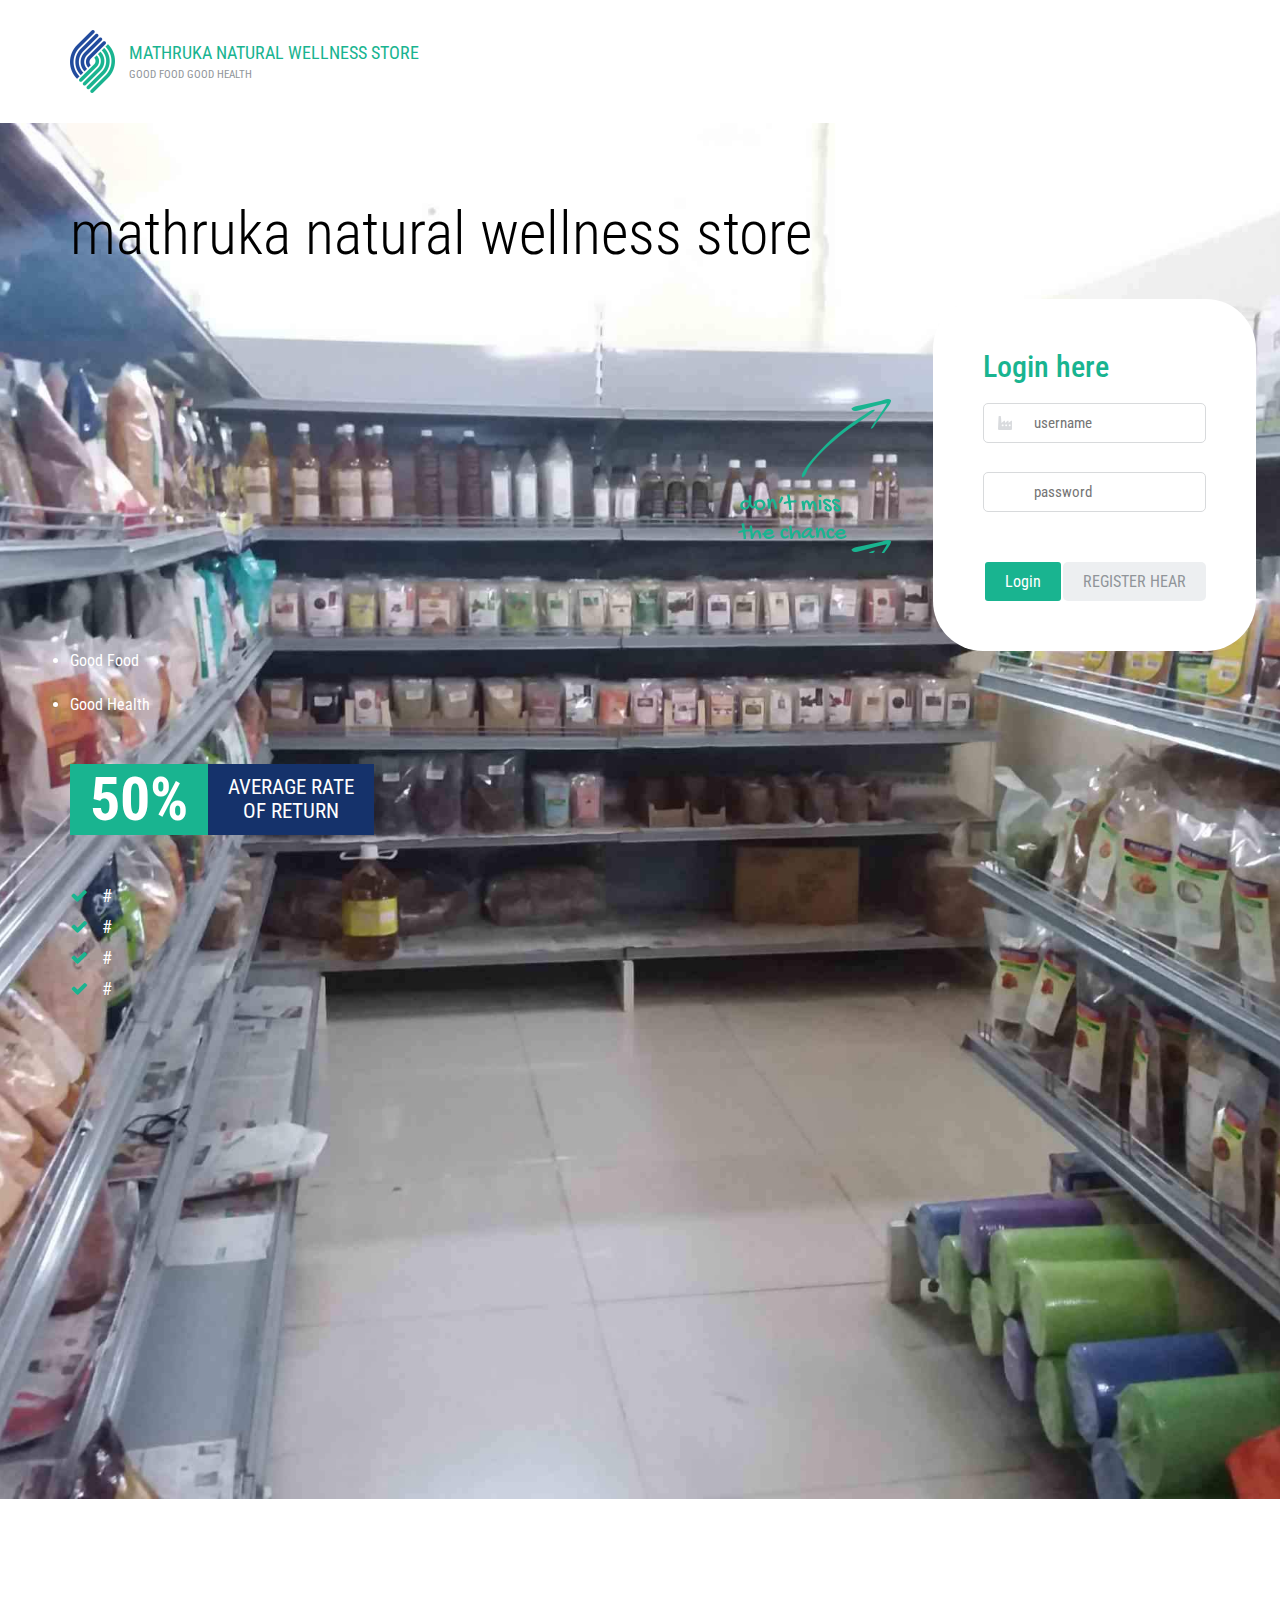
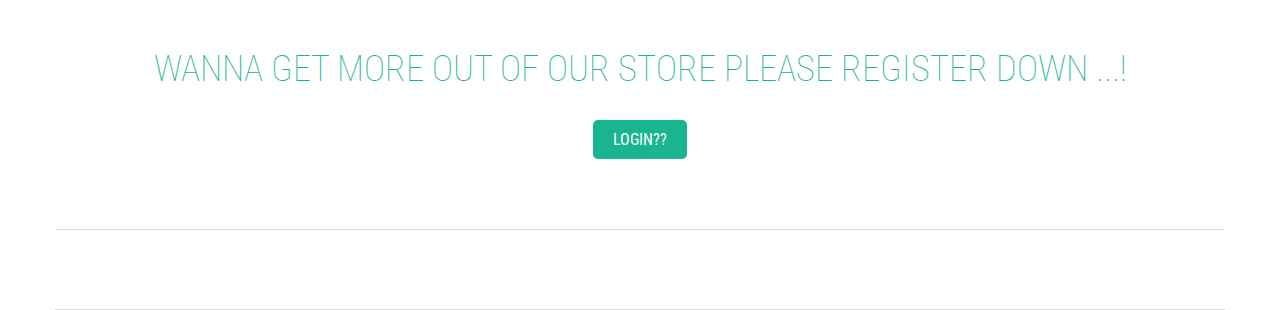
==== index.html @ 1ae3bcd8 "Add files via upload" ====
<!DOCTYPE html>
<html lang="en">
	<head>
		<meta charset="UTF-8">
		<meta http-equiv="X-UA-Compatible" content="IE=edge">
		<meta name="viewport" content="width=device-width, initial-scale=0.5,maximum-scale=1">
		
		<title>mathruka-natural-wellness-store</title>
		<!-- Loading third party fonts -->
		<link href="http://fonts.googleapis.com/css?family=Roboto+Condensed:300,400,700" rel="stylesheet" type="text/css">
		<link href="fonts/font-awesome.min.css" rel="stylesheet" type="text/css">
		<!-- Loading main css file -->
		<link rel="stylesheet" href="style.css">
		
		<!--[if lt IE 9]>
		<script src="js/ie-support/html5.js"></script>
		<script src="js/ie-support/respond.js"></script>
		<![endif]-->

	</head>


	<body>
		
		<div id="site-content">
			<header class="site-header">
				<div class="container">
					<a href="index.html" id="branding">
						<img src="images/logo.png" alt="Company Name" class="logo">
						<div class="branding-copy">
							<h1 class="site-title">mathruka natural wellness store</h1>
							<small class="site-description">Good Food Good Health</small>
						</div>
					</a> <!-- #branding -->

					
				</div> <!-- .container -->
			</header> <!-- .site-header -->

			<main class="main-content">
				<div class="hero" data-bg-image="mathrukaimg.jpg">
					<div class="container">
						<div class="row">
							<div class="col-md-9">
								<h2 class="hero-title">mathruka natural wellness store</h2>
								<div class="col-md-5 col-md-offset-12">
								<div class="login-form">
									<h2>Login here</h2>
									<form action="#">
										<label>Username:<input type="text"class="form-name" placeholder="username"></label>
										</label>Password:<input type="text" "class="form-password" placeholder="password"></label>
										<div class="action">
											<input type="submit" value="Login">
											<a href="#" class="pull-right button muted">Register hear</a>
										</div>
									</form>
								</div>
							</div>
								<p><li>Good Food </li></p>
								<p><li>Good Health </li></p>
								<div class="rate-box">
									<div class="num">50%</div>
									<div class="label">Average Rate <br>of Return</div>
								</div>
								<ul class="check-list">
									<li><i class="fa fa-check"></i> #</li>
									<li><i class="fa fa-check"></i> #</li>
									<li><i class="fa fa-check"></i> #</li>
									<li><i class="fa fa-check"></i> #</li>
								</ul>
							</div>
							
						</div>
					</div>
				</div>
				
				<div class="fullwidth-block cta">
					<div class="container">
						<img src="" alt="" class="screen">
						<h2 class="cta-text"> wanna get more out of our store please register down ...!</h2>
						<a href="#" class="button">login??</a>
					</div>
				</div>

				<div class="fullwidth-block border-top-bottom">
					<div class="container">
						<img src="dummy/nytimes-logo.png" alt="">
						<img src="dummy/forbes-logo.png" alt="">
						<img src="dummy/wallstreetjournal-logo.png" alt="">
						<img src="dummy/bloomberg-logo.png" alt="">
					</div>
				</div>

			</main> <!-- .main-content -->
<style>
.site-footer {
    position: fixed;
    left:0;
    bottom: -7%;
    width: 100%;
    background-color:black;
    color: white;
    text-align:right;
}
</style>
			<footer class="site-footer">
				
					<p class="copy">powered by DigitalS-Team 2018</p>
				
			</footer> <!-- .site-footer -->
		</div> <!-- #site-content -->
		
		<script src="js/jquery-1.11.1.min.js"></script>
		<script src="js/plugins.js"></script>
		<script src="js/app.js"></script>
	</body>

</html>
---- style.css ----
/*!
 * Project_Name: Themezy Investments Lander
 * Author: Themezy
 * Email: info@themezy.com
 * URL: http://themezy.com
 */
/*=========================================== 
 * Importing CSS Libraries
 *===========================================*/
article,
aside,
details,
figcaption,
figure,
footer,
header,
hgroup,
nav,
section,
summary {
  display: block;
}

audio,
canvas,
video {
  display: inline-block;
}

audio:not([controls]) {
  display: none;
  height: 0;
}

[hidden], template {
  display: none;
}

html {
  background: #fff;
  color: #000;
  -webkit-text-size-adjust: 100%;
  -ms-text-size-adjust: 100%;
}

html,
button,
input,
select,
textarea {
  font-family: sans-serif;
}

body {
  margin: 0;
}

a {
  background: transparent;
}
a:focus {
  outline: thin dotted;
}
a:hover, a:active {
  outline: 0;
}

h1 {
  font-size: 2em;
  margin: 0.67em 0;
}

h2 {
  font-size: 1.5em;
  margin: 0.83em 0;
}

h3 {
  font-size: 1.17em;
  margin: 1em 0;
}

h4 {
  font-size: 1em;
  margin: 1.33em 0;
}

h5 {
  font-size: 0.83em;
  margin: 1.67em 0;
}

h6 {
  font-size: 0.75em;
  margin: 2.33em 0;
}

abbr[title] {
  border-bottom: 1px dotted;
}

b,
strong {
  font-weight: bold;
}

dfn {
  font-style: italic;
}

mark {
  background: #ff0;
  color: #000;
}

code,
kbd,
pre,
samp {
  font-family: monospace, serif;
  font-size: 1em;
}

pre {
  white-space: pre;
  white-space: pre-wrap;
  word-wrap: break-word;
}

q {
  quotes: "\201C" "\201D" "\2018" "\2019";
}

q:before,
q:after {
  content: '';
  content: none;
}

small {
  font-size: 80%;
}

sub,
sup {
  font-size: 75%;
  line-height: 0;
  position: relative;
  vertical-align: baseline;
}

sup {
  top: -0.5em;
}

sub {
  bottom: -0.25em;
}

img {
  border: 0;
}

svg:not(:root) {
  overflow: hidden;
}

figure {
  margin: 0;
}

fieldset {
  border: 1px solid #c0c0c0;
  margin: 0 2px;
  padding: 0.35em 0.625em 0.75em;
}

legend {
  border: 0;
  padding: 0;
  white-space: normal;
}

button,
input,
select,
textarea {
  font-family: inherit;
  font-size: 100%;
  margin: 0;
  vertical-align: baseline;
}

button,
input {
  line-height: normal;
}

button,
select {
  text-transform: none;
}

button,
html input[type="button"],
input[type="reset"],
input[type="submit"] {
  -webkit-appearance: button;
  cursor: pointer;
}

button[disabled],
input[disabled] {
  cursor: default;
}

input[type="checkbox"],
input[type="radio"] {
  -moz-box-sizing: border-box;
       box-sizing: border-box;
  padding: 0;
}

input[type="search"] {
  -webkit-appearance: textfield;
  -moz-box-sizing: content-box;
  box-sizing: content-box;
}

input[type="search"]::-webkit-search-cancel-button,
input[type="search"]::-webkit-search-decoration {
  -webkit-appearance: none;
}

button::-moz-focus-inner, input::-moz-focus-inner {
  border: 0;
  padding: 0;
}

textarea {
  overflow: auto;
  vertical-align: top;
}

table {
  border-collapse: collapse;
  border-spacing: 0;
}

*, *:before, *:after {
  -moz-box-sizing: border-box;
       box-sizing: border-box;
}

/*
 * Global Styles
 */
body {
  color: #90959a;
  font-size: 16px;
  font-family: "Roboto Condensed", "Open Sans", sans-serif;
  font-weight: 400;
  line-height: normal;
}

h1, h2, h3, h4, h5, h6 {
  margin-top: 0;
  color: #19b490;
}
h1.gradient, h2.gradient, h3.gradient, h4.gradient, h5.gradient, h6.gradient {
  background: -webkit-linear-gradient(0deg, #c43d81, #19b490);
  -webkit-background-clip: text;
  -webkit-text-fill-color: transparent;
}

a {
  text-decoration: none;
  -webkit-transition: .3s ease;
          transition: .3s ease;
  color: inherit;
}
a:hover {
  color: #19b490;
}

address {
  font-style: normal;
}

p {
  margin-top: 0;
}

/*
 * Reusable Components Style
 */
/* button style */
.button {
  display: inline-block;
  padding: 10px 20px;
  background-color: #19b490;
  color: white;
  border-radius: 5px;
  text-transform: uppercase;
}
.button.large {
  padding: 20px 40px;
  font-size: 18px;
  font-size: 1.125rem;
}
.button:hover {
  color: white;
  background-color: #20e0b3;
}
.button.muted {
  background-color: #edeff1;
  color: #90959a;
}
.button.muted:hover {
  background-color: #dfe2e6;
}

/* fullwidth-block style */
.fullwidth-block {
  padding: 70px 0;
}

.check-list {
  list-style: none;
  padding-left: 0;
}
.check-list li {
  margin-bottom: 10px;
}
.check-list .fa {
  margin-right: 10px;
  color: #19b490;
}

/* Form style */
form .field {
  display: table;
  width: 100%;
  margin-bottom: 10px;
}
form .field label, form .field input {
  display: table-cell;
}
form .field label {
  width: 100px;
}
form .field input {
  width: 100%;
}
form .action {
  margin-top: 50px;
  text-align: center;
}
form input:not([type="submit"]), form select, form textarea {
  padding: 10px;
  border: 1px solid #d8dadc;
  border-radius: 5px;
  -webkit-transition: .3s ease;
          transition: .3s ease;
  outline: none;
  display: block;
  width: 100%;
  margin-bottom: 10px;
  padding-left: 50px;
  box-shadow: 0 1px 0 transparent;
  font-size: 15px;
  font-size: 0.9375rem;
}
form input:not([type="submit"]):hover, form input:not([type="submit"]):focus, form select:hover, form select:focus, form textarea:hover, form textarea:focus {
  background-color: #edeff1;
  border-color: #edeff1;
  box-shadow: 0 1px 0 rgba(0, 0, 0, 0.3);
}
form select {
  -webkit-appearance: none;
  -moz-appearance: none;
  appearance: none;
  background: url(images/select.png) no-repeat right center;
  padding-right: 30px;
}
form input[type="submit"], form button {
  padding: 10px 20px;
  border: none;
  border-radius: 3px;
  background: #19b490;
  color: white;
  outline: none;
  -webkit-transition: .3s ease;
          transition: .3s ease;
}
form input[type="submit"]:hover, form input[type="submit"]:focus, form button:hover, form button:focus {
  background-color: #1ccaa2;
}
form .form-name {
  background: url(images/icon-user.png) no-repeat left center;
}
form .form-name {
  background: url(images/icon-factory.png) no-repeat left center;
}

.testimonial {
  position: relative;
  padding-left: 100px;
  margin-bottom: 30px;
}
.testimonial .avatar {
  width: 78px;
  height: 78px;
  border-radius: 50%;
  overflow: hidden;
  position: absolute;
  left: 0;
  top: 0;
}
.testimonial .avatar img {
  display: block;
}
.testimonial .testimonial-content {
  background-color: #ececec;
  border-radius: 5px;
  padding: 20px;
  position: relative;
}
.testimonial .testimonial-content .fn {
  color: #54585d;
  font-weight: 400;
}
.testimonial .testimonial-content p {
  line-height: 24px;
}
.testimonial .testimonial-content:before {
  content: " ";
  width: 0;
  border-style: solid;
  border-width: 10px;
  border-color: transparent #ececec transparent transparent;
  position: absolute;
  left: -20px;
  top: 30px;
}

.container {
  margin-right: auto;
  margin-left: auto;
  padding-left: 15px;
  padding-right: 15px;
  *zoom: 1;
}
.container:after {
  content: " ";
  clear: both;
  display: block;
  overflow: hidden;
  height: 0;
}
@media (min-width: 768px) {
  .container {
    width: 750px;
  }
}
@media (min-width: 992px) {
  .container {
    width: 970px;
  }
}
@media (min-width: 1200px) {
  .container {
    width: 1170px;
  }
}

.container-fluid {
  margin-right: auto;
  margin-left: auto;
  padding-left: 15px;
  padding-right: 15px;
  *zoom: 1;
}
.container-fluid:after {
  content: " ";
  clear: both;
  display: block;
  overflow: hidden;
  height: 0;
}

.row {
  margin-left: -15px;
  margin-right: -15px;
  *zoom: 1;
}
.row:after {
  content: " ";
  clear: both;
  display: block;
  overflow: hidden;
  height: 0;
}

.col-xs-1, .col-sm-1, .col-md-1, .col-lg-1, .col-xs-2, .col-sm-2, .col-md-2, .col-lg-2, .col-xs-3, .col-sm-3, .col-md-3, .col-lg-3, .col-xs-4, .col-sm-4, .col-md-4, .col-lg-4, .col-xs-5, .col-sm-5, .col-md-5, .col-lg-5, .col-xs-6, .col-sm-6, .col-md-6, .col-lg-6, .col-xs-7, .col-sm-7, .col-md-7, .col-lg-7, .col-xs-8, .col-sm-8, .col-md-8, .col-lg-8, .col-xs-9, .col-sm-9, .col-md-9, .col-lg-9, .col-xs-10, .col-sm-10, .col-md-10, .col-lg-10, .col-xs-11, .col-sm-11, .col-md-11, .col-lg-11, .col-xs-12, .col-sm-12, .col-md-12, .col-lg-12 {
  position: relative;
  min-height: 1px;
  padding-left: 15px;
  padding-right: 15px;
}

.col-xs-1, .col-xs-2, .col-xs-3, .col-xs-4, .col-xs-5, .col-xs-6, .col-xs-7, .col-xs-8, .col-xs-9, .col-xs-10, .col-xs-11, .col-xs-12 {
  float: left;
}

.col-xs-1 {
  width: 8.33333%;
}

.col-xs-2 {
  width: 16.66667%;
}

.col-xs-3 {
  width: 25%;
}

.col-xs-4 {
  width: 33.33333%;
}

.col-xs-5 {
  width: 41.66667%;
}

.col-xs-6 {
  width: 50%;
}

.col-xs-7 {
  width: 58.33333%;
}

.col-xs-8 {
  width: 66.66667%;
}

.col-xs-9 {
  width: 75%;
}

.col-xs-10 {
  width: 83.33333%;
}

.col-xs-11 {
  width: 91.66667%;
}

.col-xs-12 {
  width: 100%;
}

.col-xs-pull-0 {
  right: auto;
}

.col-xs-pull-1 {
  right: 8.33333%;
}

.col-xs-pull-2 {
  right: 16.66667%;
}

.col-xs-pull-3 {
  right: 25%;
}

.col-xs-pull-4 {
  right: 33.33333%;
}

.col-xs-pull-5 {
  right: 41.66667%;
}

.col-xs-pull-6 {
  right: 50%;
}

.col-xs-pull-7 {
  right: 58.33333%;
}

.col-xs-pull-8 {
  right: 66.66667%;
}

.col-xs-pull-9 {
  right: 75%;
}

.col-xs-pull-10 {
  right: 83.33333%;
}

.col-xs-pull-11 {
  right: 91.66667%;
}

.col-xs-pull-12 {
  right: 100%;
}

.col-xs-push-0 {
  left: auto;
}

.col-xs-push-1 {
  left: 8.33333%;
}

.col-xs-push-2 {
  left: 16.66667%;
}

.col-xs-push-3 {
  left: 25%;
}

.col-xs-push-4 {
  left: 33.33333%;
}

.col-xs-push-5 {
  left: 41.66667%;
}

.col-xs-push-6 {
  left: 50%;
}

.col-xs-push-7 {
  left: 58.33333%;
}

.col-xs-push-8 {
  left: 66.66667%;
}

.col-xs-push-9 {
  left: 75%;
}

.col-xs-push-10 {
  left: 83.33333%;
}

.col-xs-push-11 {
  left: 91.66667%;
}

.col-xs-push-12 {
  left: 100%;
}

.col-xs-offset-0 {
  margin-left: 0%;
}

.col-xs-offset-1 {
  margin-left: 8.33333%;
}

.col-xs-offset-2 {
  margin-left: 16.66667%;
}

.col-xs-offset-3 {
  margin-left: 25%;
}

.col-xs-offset-4 {
  margin-left: 33.33333%;
}

.col-xs-offset-5 {
  margin-left: 41.66667%;
}

.col-xs-offset-6 {
  margin-left: 50%;
}

.col-xs-offset-7 {
  margin-left: 58.33333%;
}

.col-xs-offset-8 {
  margin-left: 66.66667%;
}

.col-xs-offset-9 {
  margin-left: 75%;
}

.col-xs-offset-10 {
  margin-left: 83.33333%;
}

.col-xs-offset-11 {
  margin-left: 91.66667%;
}

.col-xs-offset-12 {
  margin-left: 100%;
}

@media (min-width: 768px) {
  .col-sm-1, .col-sm-2, .col-sm-3, .col-sm-4, .col-sm-5, .col-sm-6, .col-sm-7, .col-sm-8, .col-sm-9, .col-sm-10, .col-sm-11, .col-sm-12 {
    float: left;
  }

  .col-sm-1 {
    width: 8.33333%;
  }

  .col-sm-2 {
    width: 16.66667%;
  }

  .col-sm-3 {
    width: 25%;
  }

  .col-sm-4 {
    width: 33.33333%;
  }

  .col-sm-5 {
    width: 41.66667%;
  }

  .col-sm-6 {
    width: 50%;
  }

  .col-sm-7 {
    width: 58.33333%;
  }

  .col-sm-8 {
    width: 66.66667%;
  }

  .col-sm-9 {
    width: 75%;
  }

  .col-sm-10 {
    width: 83.33333%;
  }

  .col-sm-11 {
    width: 91.66667%;
  }

  .col-sm-12 {
    width: 100%;
  }

  .col-sm-pull-0 {
    right: auto;
  }

  .col-sm-pull-1 {
    right: 8.33333%;
  }

  .col-sm-pull-2 {
    right: 16.66667%;
  }

  .col-sm-pull-3 {
    right: 25%;
  }

  .col-sm-pull-4 {
    right: 33.33333%;
  }

  .col-sm-pull-5 {
    right: 41.66667%;
  }

  .col-sm-pull-6 {
    right: 50%;
  }

  .col-sm-pull-7 {
    right: 58.33333%;
  }

  .col-sm-pull-8 {
    right: 66.66667%;
  }

  .col-sm-pull-9 {
    right: 75%;
  }

  .col-sm-pull-10 {
    right: 83.33333%;
  }

  .col-sm-pull-11 {
    right: 91.66667%;
  }

  .col-sm-pull-12 {
    right: 100%;
  }

  .col-sm-push-0 {
    left: auto;
  }

  .col-sm-push-1 {
    left: 8.33333%;
  }

  .col-sm-push-2 {
    left: 16.66667%;
  }

  .col-sm-push-3 {
    left: 25%;
  }

  .col-sm-push-4 {
    left: 33.33333%;
  }

  .col-sm-push-5 {
    left: 41.66667%;
  }

  .col-sm-push-6 {
    left: 50%;
  }

  .col-sm-push-7 {
    left: 58.33333%;
  }

  .col-sm-push-8 {
    left: 66.66667%;
  }

  .col-sm-push-9 {
    left: 75%;
  }

  .col-sm-push-10 {
    left: 83.33333%;
  }

  .col-sm-push-11 {
    left: 91.66667%;
  }

  .col-sm-push-12 {
    left: 100%;
  }

  .col-sm-offset-0 {
    margin-left: 0%;
  }

  .col-sm-offset-1 {
    margin-left: 8.33333%;
  }

  .col-sm-offset-2 {
    margin-left: 16.66667%;
  }

  .col-sm-offset-3 {
    margin-left: 25%;
  }

  .col-sm-offset-4 {
    margin-left: 33.33333%;
  }

  .col-sm-offset-5 {
    margin-left: 41.66667%;
  }

  .col-sm-offset-6 {
    margin-left: 50%;
  }

  .col-sm-offset-7 {
    margin-left: 58.33333%;
  }

  .col-sm-offset-8 {
    margin-left: 66.66667%;
  }

  .col-sm-offset-9 {
    margin-left: 75%;
  }

  .col-sm-offset-10 {
    margin-left: 83.33333%;
  }

  .col-sm-offset-11 {
    margin-left: 91.66667%;
  }

  .col-sm-offset-12 {
    margin-left: 100%;
  }
}
@media (min-width: 992px) {
  .col-md-1, .col-md-2, .col-md-3, .col-md-4, .col-md-5, .col-md-6, .col-md-7, .col-md-8, .col-md-9, .col-md-10, .col-md-11, .col-md-12 {
    float: left;
  }

  .col-md-1 {
    width: 8.33333%;
  }

  .col-md-2 {
    width: 16.66667%;
  }

  .col-md-3 {
    width: 25%;
  }

  .col-md-4 {
    width: 33.33333%;
  }

  .col-md-5 {
    width: 41.66667%;
  }

  .col-md-6 {
    width: 50%;
  }

  .col-md-7 {
    width: 58.33333%;
  }

  .col-md-8 {
    width: 66.66667%;
  }

  .col-md-9 {
    width: 75%;
  }

  .col-md-10 {
    width: 83.33333%;
  }

  .col-md-11 {
    width: 91.66667%;
  }

  .col-md-12 {
    width: 100%;
  }

  .col-md-pull-0 {
    right: auto;
  }

  .col-md-pull-1 {
    right: 8.33333%;
  }

  .col-md-pull-2 {
    right: 16.66667%;
  }

  .col-md-pull-3 {
    right: 25%;
  }

  .col-md-pull-4 {
    right: 33.33333%;
  }

  .col-md-pull-5 {
    right: 41.66667%;
  }

  .col-md-pull-6 {
    right: 50%;
  }

  .col-md-pull-7 {
    right: 58.33333%;
  }

  .col-md-pull-8 {
    right: 66.66667%;
  }

  .col-md-pull-9 {
    right: 75%;
  }

  .col-md-pull-10 {
    right: 83.33333%;
  }

  .col-md-pull-11 {
    right: 91.66667%;
  }

  .col-md-pull-12 {
    right: 100%;
  }

  .col-md-push-0 {
    left: auto;
  }

  .col-md-push-1 {
    left: 8.33333%;
  }

  .col-md-push-2 {
    left: 16.66667%;
  }

  .col-md-push-3 {
    left: 25%;
  }

  .col-md-push-4 {
    left: 33.33333%;
  }

  .col-md-push-5 {
    left: 41.66667%;
  }

  .col-md-push-6 {
    left: 50%;
  }

  .col-md-push-7 {
    left: 58.33333%;
  }

  .col-md-push-8 {
    left: 66.66667%;
  }

  .col-md-push-9 {
    left: 75%;
  }

  .col-md-push-10 {
    left: 83.33333%;
  }

  .col-md-push-11 {
    left: 91.66667%;
  }

  .col-md-push-12 {
    left: 100%;
  }

  .col-md-offset-0 {
    margin-left: 0%;
  }

  .col-md-offset-1 {
    margin-left: 8.33333%;
  }

  .col-md-offset-2 {
    margin-left: 16.66667%;
  }

  .col-md-offset-3 {
    margin-left: 25%;
  }

  .col-md-offset-4 {
    margin-left: 33.33333%;
  }

  .col-md-offset-5 {
    margin-left: 41.66667%;
  }

  .col-md-offset-6 {
    margin-left: 50%;
  }

  .col-md-offset-7 {
    margin-left: 58.33333%;
  }

  .col-md-offset-8 {
    margin-left: 66.66667%;
  }

  .col-md-offset-9 {
    margin-left: 75%;
  }

  .col-md-offset-10 {
    margin-left: 83.33333%;
  }

  .col-md-offset-11 {
    margin-left: 91.66667%;
  }

  .col-md-offset-12 {
    margin-left: 100%;
  }
}
@media (min-width: 1200px) {
  .col-lg-1, .col-lg-2, .col-lg-3, .col-lg-4, .col-lg-5, .col-lg-6, .col-lg-7, .col-lg-8, .col-lg-9, .col-lg-10, .col-lg-11, .col-lg-12 {
    float: left;
  }

  .col-lg-1 {
    width: 8.33333%;
  }

  .col-lg-2 {
    width: 16.66667%;
  }

  .col-lg-3 {
    width: 25%;
  }

  .col-lg-4 {
    width: 33.33333%;
  }

  .col-lg-5 {
    width: 41.66667%;
  }

  .col-lg-6 {
    width: 50%;
  }

  .col-lg-7 {
    width: 58.33333%;
  }

  .col-lg-8 {
    width: 66.66667%;
  }

  .col-lg-9 {
    width: 75%;
  }

  .col-lg-10 {
    width: 83.33333%;
  }

  .col-lg-11 {
    width: 91.66667%;
  }

  .col-lg-12 {
    width: 100%;
  }

  .col-lg-pull-0 {
    right: auto;
  }

  .col-lg-pull-1 {
    right: 8.33333%;
  }

  .col-lg-pull-2 {
    right: 16.66667%;
  }

  .col-lg-pull-3 {
    right: 25%;
  }

  .col-lg-pull-4 {
    right: 33.33333%;
  }

  .col-lg-pull-5 {
    right: 41.66667%;
  }

  .col-lg-pull-6 {
    right: 50%;
  }

  .col-lg-pull-7 {
    right: 58.33333%;
  }

  .col-lg-pull-8 {
    right: 66.66667%;
  }

  .col-lg-pull-9 {
    right: 75%;
  }

  .col-lg-pull-10 {
    right: 83.33333%;
  }

  .col-lg-pull-11 {
    right: 91.66667%;
  }

  .col-lg-pull-12 {
    right: 100%;
  }

  .col-lg-push-0 {
    left: auto;
  }

  .col-lg-push-1 {
    left: 8.33333%;
  }

  .col-lg-push-2 {
    left: 16.66667%;
  }

  .col-lg-push-3 {
    left: 25%;
  }

  .col-lg-push-4 {
    left: 33.33333%;
  }

  .col-lg-push-5 {
    left: 41.66667%;
  }

  .col-lg-push-6 {
    left: 50%;
  }

  .col-lg-push-7 {
    left: 58.33333%;
  }

  .col-lg-push-8 {
    left: 66.66667%;
  }

  .col-lg-push-9 {
    left: 75%;
  }

  .col-lg-push-10 {
    left: 83.33333%;
  }

  .col-lg-push-11 {
    left: 91.66667%;
  }

  .col-lg-push-12 {
    left: 100%;
  }

  .col-lg-offset-0 {
    margin-left: 0%;
  }

  .col-lg-offset-1 {
    margin-left: 8.33333%;
  }

  .col-lg-offset-2 {
    margin-left: 16.66667%;
  }

  .col-lg-offset-3 {
    margin-left: 25%;
  }

  .col-lg-offset-4 {
    margin-left: 33.33333%;
  }

  .col-lg-offset-5 {
    margin-left: 41.66667%;
  }

  .col-lg-offset-6 {
    margin-left: 50%;
  }

  .col-lg-offset-7 {
    margin-left: 58.33333%;
  }

  .col-lg-offset-8 {
    margin-left: 66.66667%;
  }

  .col-lg-offset-9 {
    margin-left: 75%;
  }

  .col-lg-offset-10 {
    margin-left: 83.33333%;
  }

  .col-lg-offset-11 {
    margin-left: 91.66667%;
  }

  .col-lg-offset-12 {
    margin-left: 100%;
  }
}
@-ms-viewport {
  width: device-width;
}
.visible-xs, .visible-sm, .visible-md, .visible-lg {
  display: none !important;
}

.visible-xs-block,
.visible-xs-inline,
.visible-xs-inline-block,
.visible-sm-block,
.visible-sm-inline,
.visible-sm-inline-block,
.visible-md-block,
.visible-md-inline,
.visible-md-inline-block,
.visible-lg-block,
.visible-lg-inline,
.visible-lg-inline-block {
  display: none !important;
}

@media (max-width: 767px) {
  .visible-xs {
    display: block !important;
  }

  table.visible-xs {
    display: table;
  }

  tr.visible-xs {
    display: table-row !important;
  }

  th.visible-xs,
  td.visible-xs {
    display: table-cell !important;
  }
}
@media (max-width: 767px) {
  .visible-xs-block {
    display: block !important;
  }
}

@media (max-width: 767px) {
  .visible-xs-inline {
    display: inline !important;
  }
}

@media (max-width: 767px) {
  .visible-xs-inline-block {
    display: inline-block !important;
  }
}

@media (min-width: 768px) and (max-width: 991px) {
  .visible-sm {
    display: block !important;
  }

  table.visible-sm {
    display: table;
  }

  tr.visible-sm {
    display: table-row !important;
  }

  th.visible-sm,
  td.visible-sm {
    display: table-cell !important;
  }
}
@media (min-width: 768px) and (max-width: 991px) {
  .visible-sm-block {
    display: block !important;
  }
}

@media (min-width: 768px) and (max-width: 991px) {
  .visible-sm-inline {
    display: inline !important;
  }
}

@media (min-width: 768px) and (max-width: 991px) {
  .visible-sm-inline-block {
    display: inline-block !important;
  }
}

@media (min-width: 992px) and (max-width: 1199px) {
  .visible-md {
    display: block !important;
  }

  table.visible-md {
    display: table;
  }

  tr.visible-md {
    display: table-row !important;
  }

  th.visible-md,
  td.visible-md {
    display: table-cell !important;
  }
}
@media (min-width: 992px) and (max-width: 1199px) {
  .visible-md-block {
    display: block !important;
  }
}

@media (min-width: 992px) and (max-width: 1199px) {
  .visible-md-inline {
    display: inline !important;
  }
}

@media (min-width: 992px) and (max-width: 1199px) {
  .visible-md-inline-block {
    display: inline-block !important;
  }
}

@media (min-width: 1200px) {
  .visible-lg {
    display: block !important;
  }

  table.visible-lg {
    display: table;
  }

  tr.visible-lg {
    display: table-row !important;
  }

  th.visible-lg,
  td.visible-lg {
    display: table-cell !important;
  }
}
@media (min-width: 1200px) {
  .visible-lg-block {
    display: block !important;
  }
}

@media (min-width: 1200px) {
  .visible-lg-inline {
    display: inline !important;
  }
}

@media (min-width: 1200px) {
  .visible-lg-inline-block {
    display: inline-block !important;
  }
}

@media (max-width: 767px) {
  .hidden-xs {
    display: none !important;
  }
}
@media (min-width: 768px) and (max-width: 991px) {
  .hidden-sm {
    display: none !important;
  }
}
@media (min-width: 992px) and (max-width: 1199px) {
  .hidden-md {
    display: none !important;
  }
}
@media (min-width: 1200px) {
  .hidden-lg {
    display: none !important;
  }
}
.visible-print {
  display: none !important;
}

@media print {
  .visible-print {
    display: block !important;
  }

  table.visible-print {
    display: table;
  }

  tr.visible-print {
    display: table-row !important;
  }

  th.visible-print,
  td.visible-print {
    display: table-cell !important;
  }
}
.visible-print-block {
  display: none !important;
}
@media print {
  .visible-print-block {
    display: block !important;
  }
}

.visible-print-inline {
  display: none !important;
}
@media print {
  .visible-print-inline {
    display: inline !important;
  }
}

.visible-print-inline-block {
  display: none !important;
}
@media print {
  .visible-print-inline-block {
    display: inline-block !important;
  }
}

@media print {
  .hidden-print {
    display: none !important;
  }
}
/*
 * Header Styles
 */
.site-header {
  *zoom: 1;
  padding: 30px 0;
  background-color: white;
}
.site-header:after {
  content: " ";
  clear: both;
  display: block;
  overflow: hidden;
  height: 0;
}
@media screen and (max-width: 480px) {
  .site-header .button {
    font-size: 10px;
    font-size: 0.625rem;
    margin-top: 20px;
  }
}

/* Branding style */
#branding {
  float: left;
}
#branding .branding-copy, #branding .logo {
  display: inline-block;
  vertical-align: middle;
}
#branding .logo {
  margin-right: 10px;
}
#branding .site-title {
  margin: 0;
  font-size: 18px;
  font-size: 1.125rem;
  font-weight: 400;
  text-transform: uppercase;
}
#branding .site-title a {
  color: inherit;
}
#branding .site-description {
  font-size: 11px;
  font-size: 0.6875rem;
  text-transform: uppercase;
}

.badges {
  float: right;
}
.badges img {
  vertical-align: middle;
  margin-left: 30px;
}

.hero {
  position: relative;
  margin-bottom: 30px;
  background-size: cover;
  background-position: center center;
  z-index: 1;
  color: white;
  padding: 100px 0 450px;
}
@media screen and (max-width: 990px) {
  .hero {
    padding-bottom: 200px;
  }
}
.hero .hero-title {
  font-size: 50px;
  font-size: 3.75rem;
  font-weight: 300;
  color: black;
  margin-top: -25px;
  margin-bottom: 30px;
}
.hero p {
  font-size: 25px;
  font-size: 1.5625rem;
  font-weight: 100;
}
.hero .check-list {
  font-size: 18px;
  font-size: 1.125rem;
  margin-bottom: 50px;
}
.hero .rate-box {
  display: table;
  margin: 50px 0;
}
.hero .rate-box .num, .hero .rate-box .label {
  display: table-cell;
  padding: 0 20px;
}
.hero .rate-box .num {
  background-color: #19b490;
  color: white;
  font-size: 60px;
  font-size: 3.75rem;
  font-weight: 700;
}
.hero .rate-box .label {
  background-color: #15326b;
  font-size: 21px;
  font-size: 1.3125rem;
  font-weight: 400;
  vertical-align: middle;
  text-transform: uppercase;
  text-align: center;
}
.hero .login-form {
  background: white;
  padding: 50px;
  position: right;
  border-radius: 50px;
}
@media screen and (max-width: 480px) {
  .hero .login-form {
    padding: 10px;
  }
}
.hero .login-form h2 {
  font-size: 30px;
  font-size: 1.875rem;
  font-weight: 500;
  text-align: left;
}
.hero .login-form p {
  text-align: center;
  color: #90959a;
  font-size: 16px;
  font-size: 1rem;
}
.hero .login-form form {
  margin-top: -25px;
}
.hero .login-form:before {
  content: " ";
  width: 154px;
  height: 154px;
  background: url(images/cta.png);
  display: block;
  position: absolute;
  left: -180px;
  top: 100px;
}
@media screen and (max-width: 990px) {
  .hero .login-form:before {
    display: none;
  }
}

.screen {
  position: relative;
  margin-top: -400px;
  z-index: 2;
  max-width: 100%;
  height: auto;
}
@media screen and (min-width: 480px) and (max-width: 990px) {
  .screen {
    margin-top: -200px;
  }
}

.fullwidth-block h2 {
  font-size: 45px;
  font-size: 2.8125rem;
  text-transform: uppercase;
}
.fullwidth-block p {
  line-height: 36px;
}
.fullwidth-block.border-top-bottom {
  padding: 0;
  text-align: center;
}
.fullwidth-block.border-top-bottom .container {
  border-top: 1px solid #d8dadc;
  border-bottom: 1px solid #d8dadc;
  padding: 30px;
}
.fullwidth-block.border-top-bottom img {
  margin: 0 15px 15px;
}

.cta {
  text-align: center;
}
.cta h2 {
  font-size: 36px;
  font-size: 2.25rem;
  font-weight: 100;
  margin: 30px 0;
}

/*
 * Footer Styles
 */
.site-footer {
  padding: 50px 0;
  text-align: right;
  font-weight: 400;
  font-size: 15px;
  font-size: 0.9375rem;
}
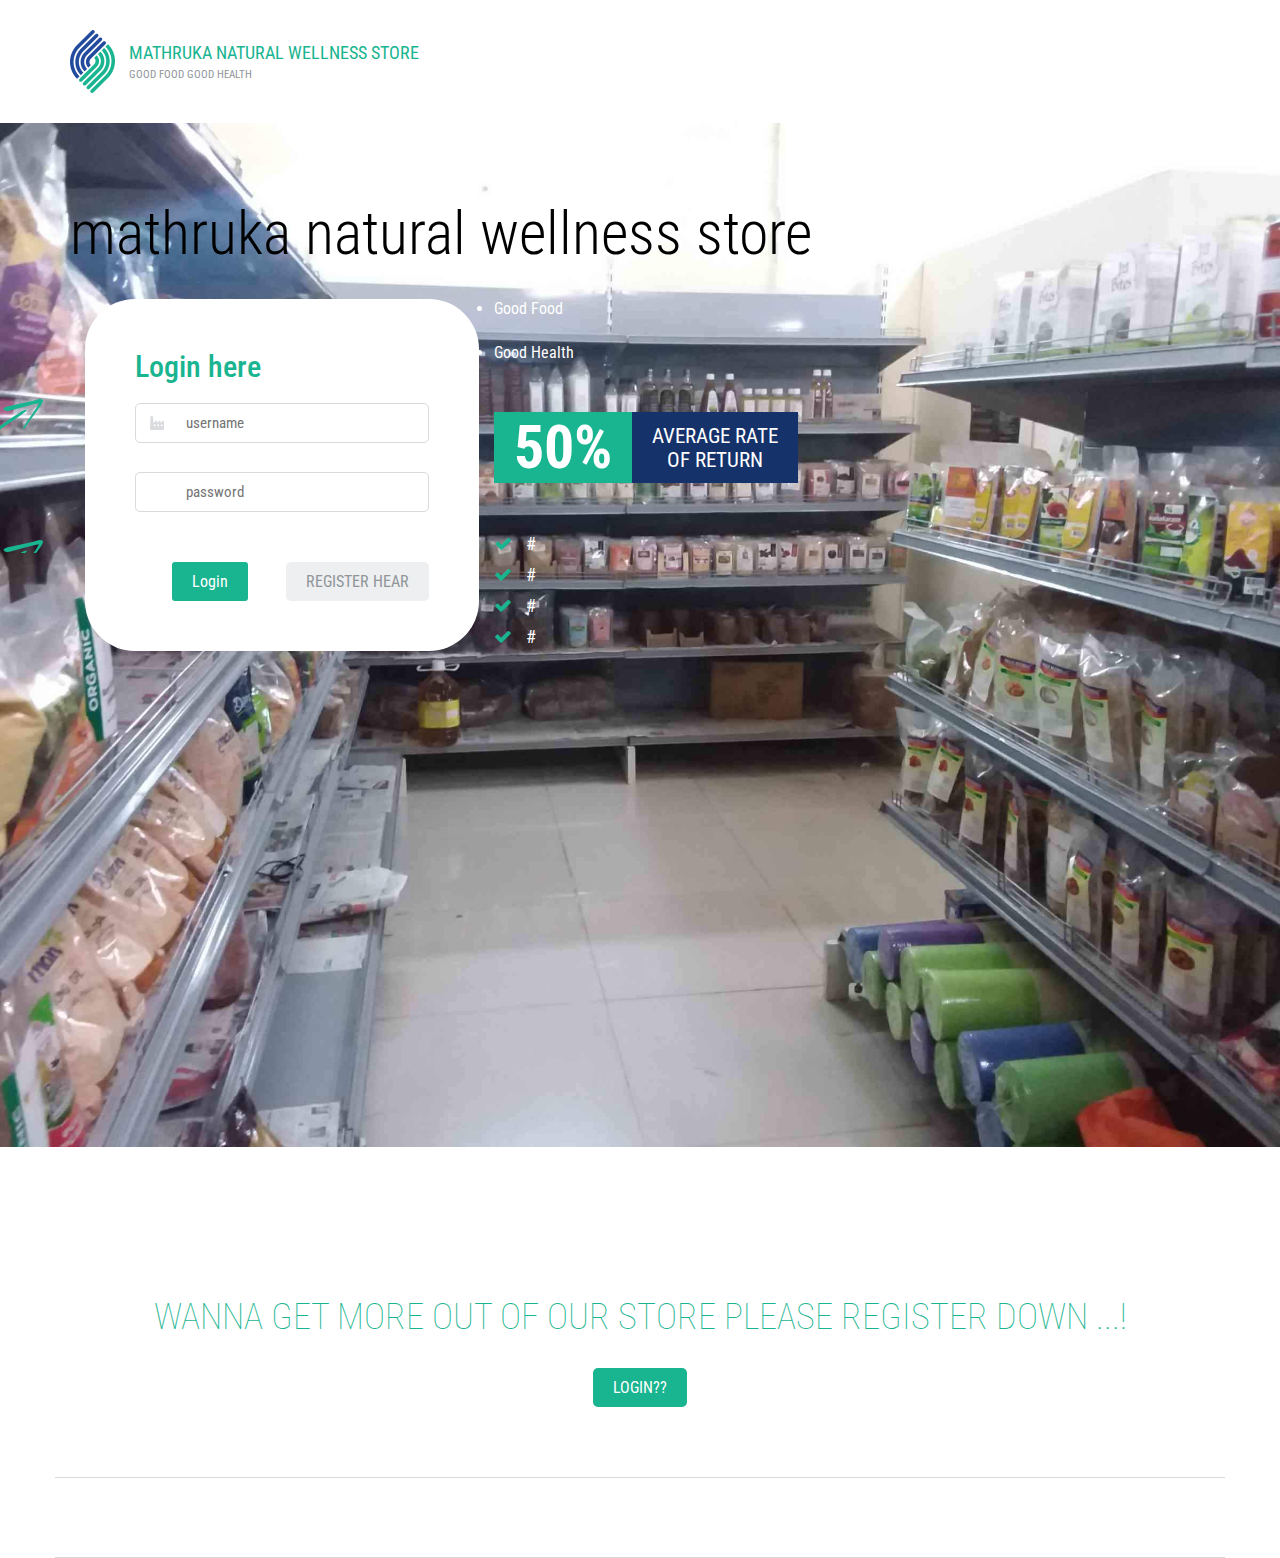
==== commit 64249a69: "Update index.html" ====
--- a/index.html
+++ b/index.html
@@ -43,12 +43,12 @@
 						<div class="row">
 							<div class="col-md-9">
 								<h2 class="hero-title">mathruka natural wellness store</h2>
-								<div class="col-md-5 col-md-offset-12">
+								<div class="col-md-6 col-md-offset-16">
 								<div class="login-form">
 									<h2>Login here</h2>
 									<form action="#">
 										<label>Username:<input type="text"class="form-name" placeholder="username"></label>
-										</label>Password:<input type="text" "class="form-password" placeholder="password"></label>
+										</label>Password:<input type="password" "class="form-password" placeholder="password"></label>
 										<div class="action">
 											<input type="submit" value="Login">
 											<a href="#" class="pull-right button muted">Register hear</a>
@@ -115,4 +115,4 @@
 		<script src="js/app.js"></script>
 	</body>
 
-</html>+</html>
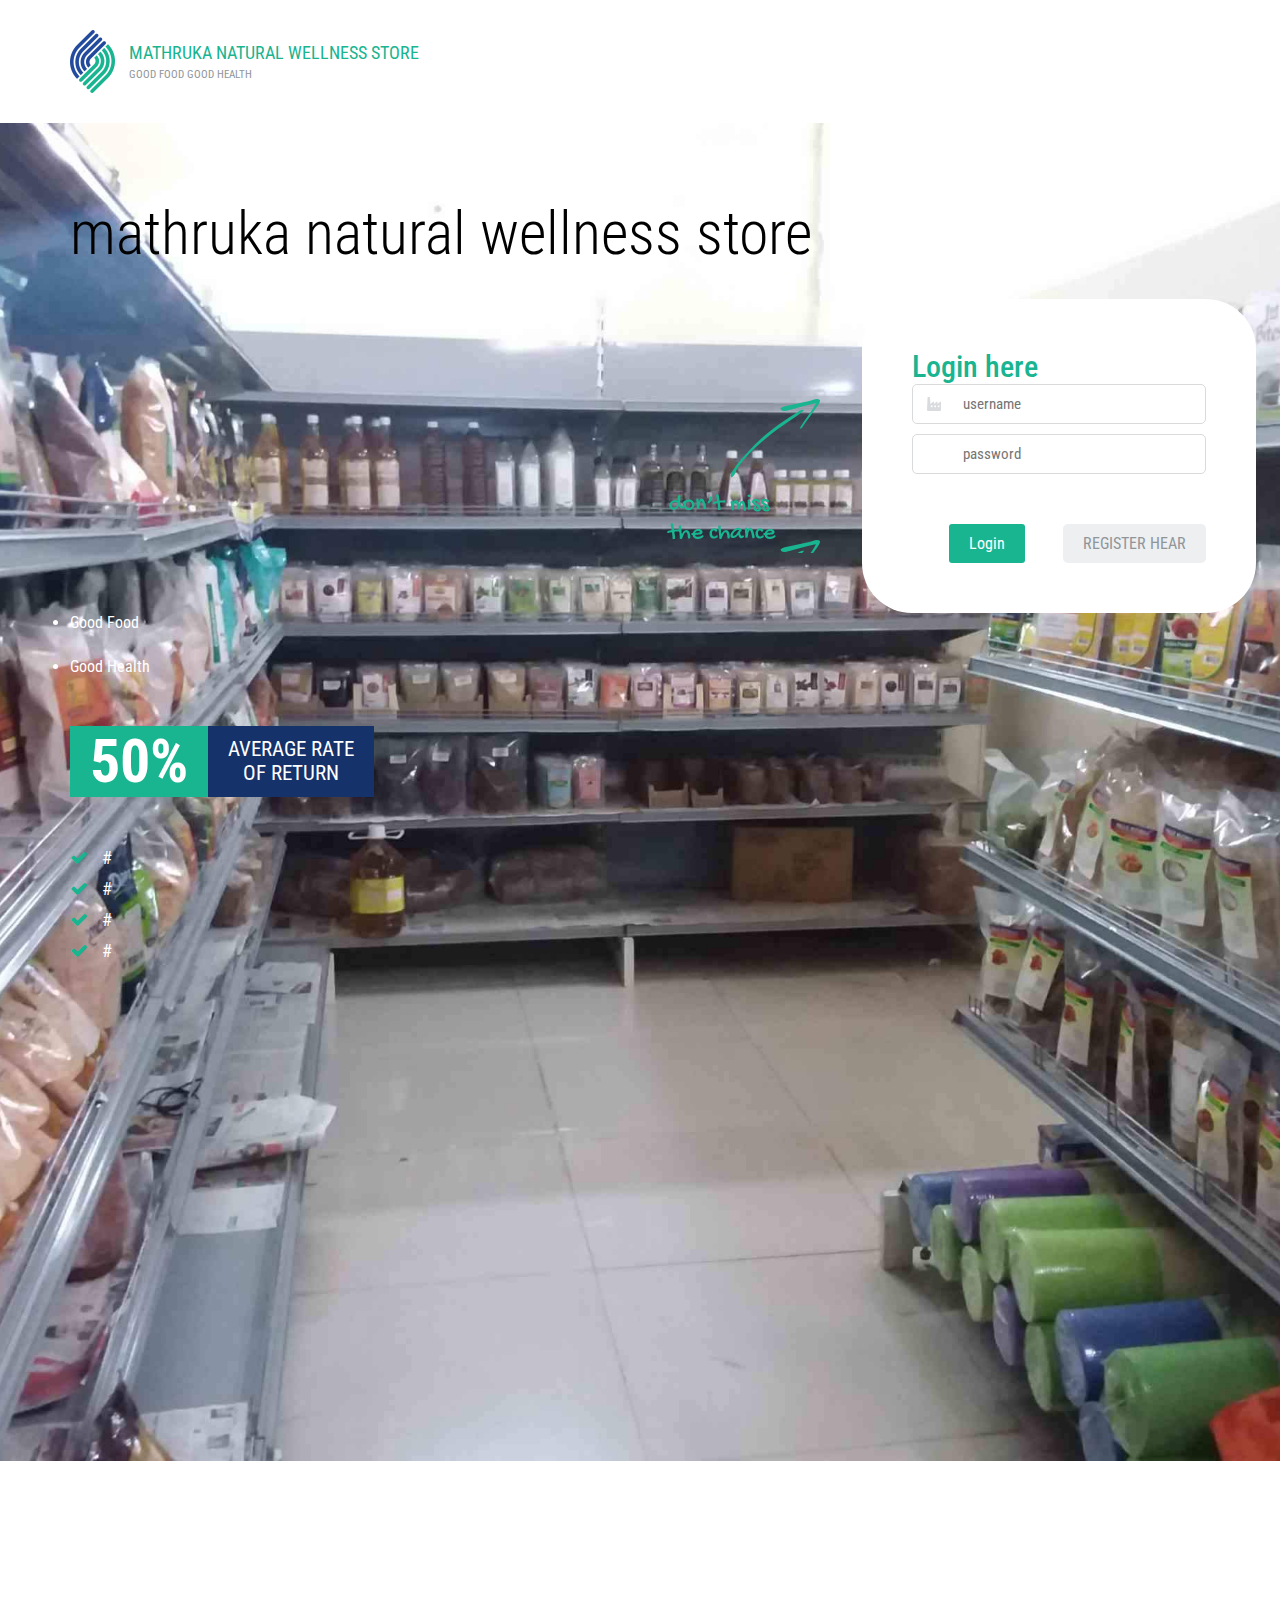
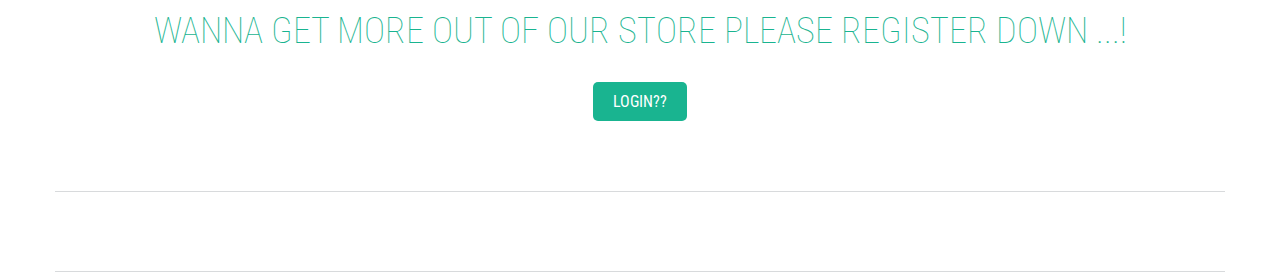
==== commit 218d41f8: "Add files via upload" ====
--- a/index.html
+++ b/index.html
@@ -43,15 +43,15 @@
 						<div class="row">
 							<div class="col-md-9">
 								<h2 class="hero-title">mathruka natural wellness store</h2>
-								<div class="col-md-6 col-md-offset-16">
+								<div class="col-md-6 col-md-offset-11">
 								<div class="login-form">
 									<h2>Login here</h2>
-									<form action="#">
-										<label>Username:<input type="text"class="form-name" placeholder="username"></label>
-										</label>Password:<input type="password" "class="form-password" placeholder="password"></label>
+									<form action="UserAction()">
+										<input type="text"class="form-name" placeholder="username">
+										<input type="password" class="form-password" placeholder="password">
 										<div class="action">
-											<input type="submit" value="Login">
-											<a href="#" class="pull-right button muted">Register hear</a>
+											<input type="submit" onclick="UserAction()" value="Login">
+											<a href="registration.html" class="pull-right button muted">Register hear</a>
 										</div>
 									</form>
 								</div>
@@ -84,10 +84,10 @@
 
 				<div class="fullwidth-block border-top-bottom">
 					<div class="container">
-						<img src="dummy/nytimes-logo.png" alt="">
-						<img src="dummy/forbes-logo.png" alt="">
-						<img src="dummy/wallstreetjournal-logo.png" alt="">
-						<img src="dummy/bloomberg-logo.png" alt="">
+						<img src="" alt="">
+						<img src="" alt="">
+						<img src="" alt="">
+						<img src="" alt="">
 					</div>
 				</div>
 
@@ -112,7 +112,78 @@
 		
 		<script src="js/jquery-1.11.1.min.js"></script>
 		<script src="js/plugins.js"></script>
-		<script src="js/app.js"></script>
+				<script src="js/app.js">
+		</script>
+		<script>
+		function UserAction() {
+    var xhttp = new XMLHttpRequest();
+    xhttp.open("GET", "http://localhost:8095/digitalS/admin/user/prashanth@gmail.com/123abcXYZ");
+	alert("hi");
+
+    xhttp.setRequestHeader("Content-type", "application/json");
+    xhttp.send();
+    var response = JSON.parse(xhttp.responseText);
+}</script>
+		<script>
+		function validatelogin(username,password){
+	var APIAddress="<%=APIAddress%>";
+	var Apikey="<%=Apikey%>";
+	var myJSON;
+	var url="http://localhost:8095/digitalS/admin/user/"+ $username+"/" +$password
+	callType="+val";
+	$.ajax({
+		url: url,
+		data:myJSON,
+		type: 'GET',
+		crossDomain: true,
+		headers:{  
+			"Accept":"application/json",
+			"Content-type":"application/json;charset=UTF-8"
+		}, 
+		success: function(data, textStatus, jqXHR) { 
+			if(IsJsonString(data)){
+				var myObj = JSON.parse(data);
+				if(val=="search"){
+					if(myObj.length>0){
+						$("#deleteCache").show();
+					}
+					for(var i=0;i<myObj.length;i++){
+						var $row = 
+							  $('<tr><td><input type="checkbox" name="'+myObj[i].assetType+'" value="'+myObj[i].assetId+'"></td>' 
+							  + '<td>'+myObj[i].assetName+'</td>'
+							  + '<td>'+myObj[i].assetType+'</td>'
+							  + '<td>'+myObj[i].updatedBy+'</td>'
+							  + '<td>'+myObj[i].publishingDate+'</td>'
+							  + '</tr>');
+							table.row.add($row).draw();
+					}
+				}else{
+					if(myObj.failedCount=="ERROR"){
+							$("#innerText").html("Failed to delete Cache please try again");
+							$('#dialog').dialog('option', 'title', 'Failed!');
+						}else{
+							$("#innerText").html("Deleted successfully ");
+							$('#dialog').dialog('option', 'title', 'success');
+						}
+					$("#dialog").dialog('open');	
+				}
+			}
+		},
+		error: function(jqXHR, textStatus, errorThrown) { alert('Failed!'); }
+	});
+}
+
+function IsJsonString(str) {
+    try {
+        JSON.parse(str);
+    } catch (e) {
+        return false;
+    }
+    return true;
+}
+
+</script>
+		
 	</body>
 
-</html>
+</html>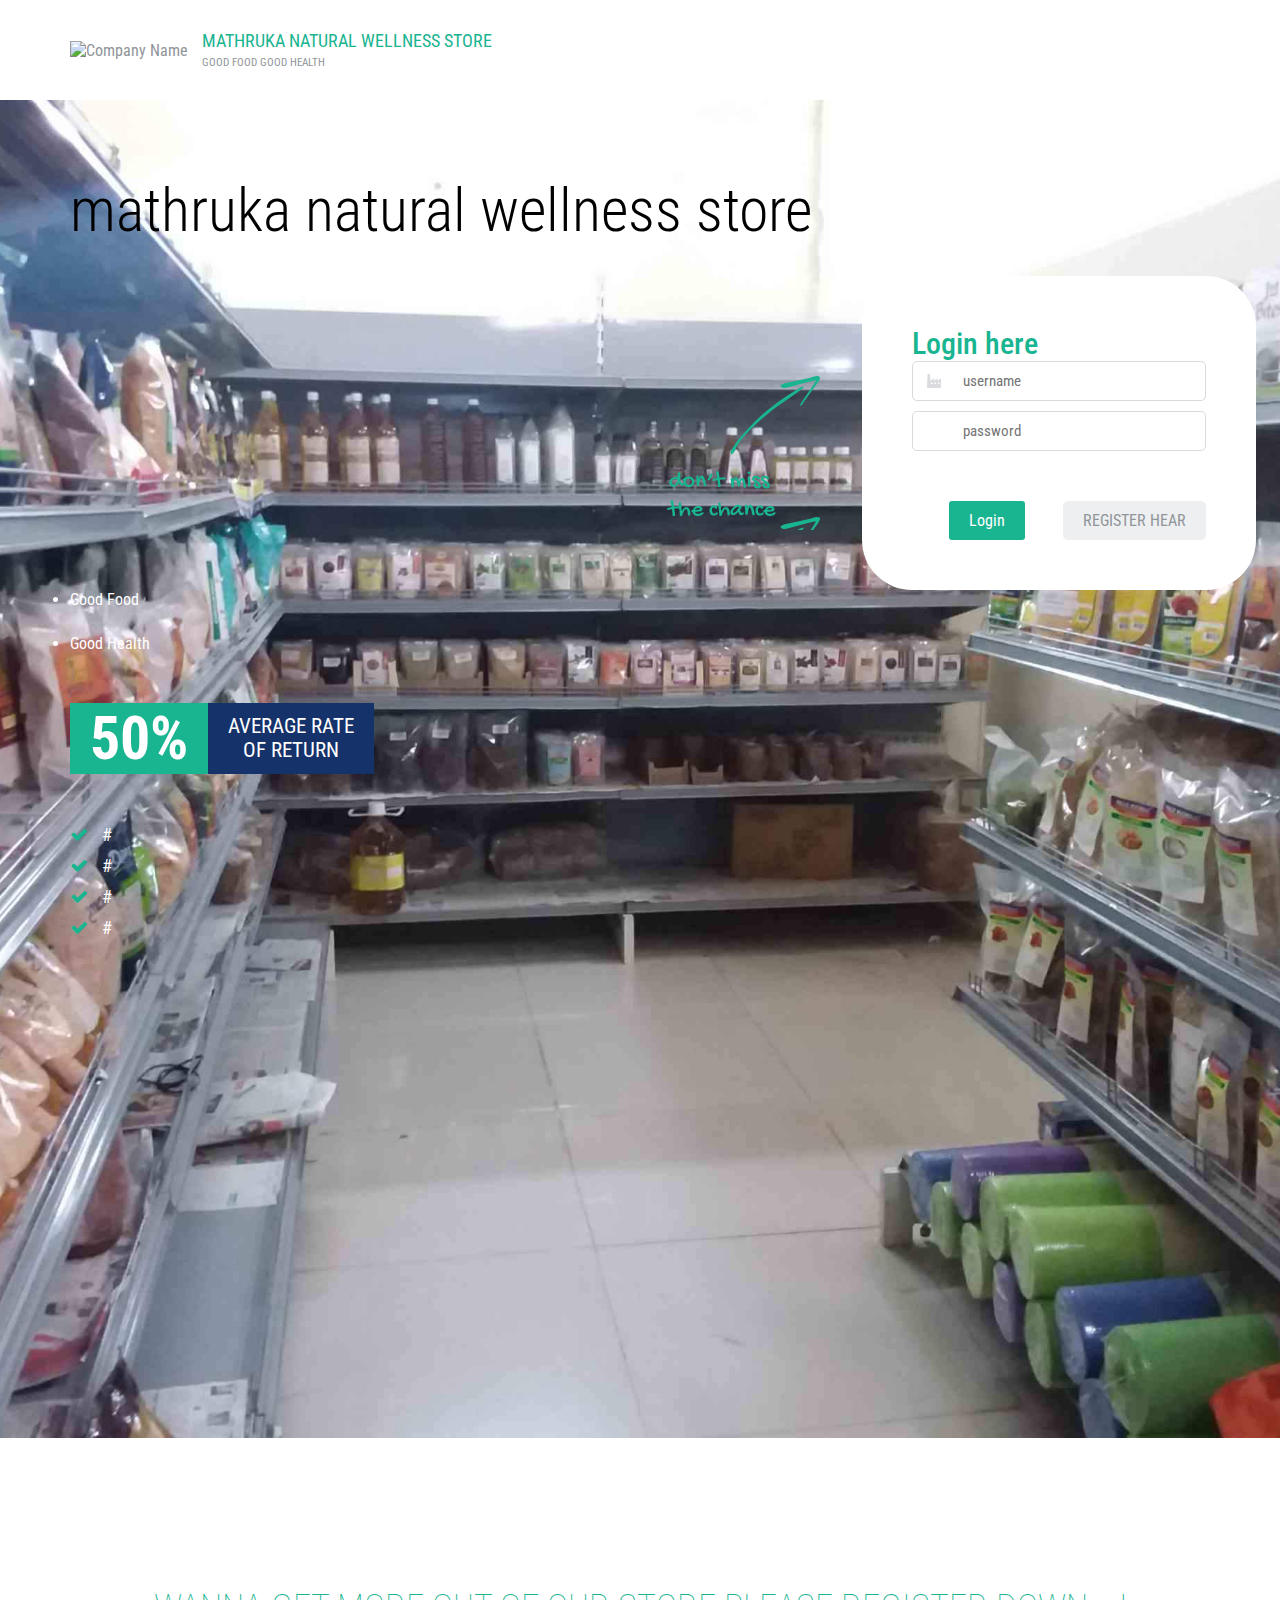
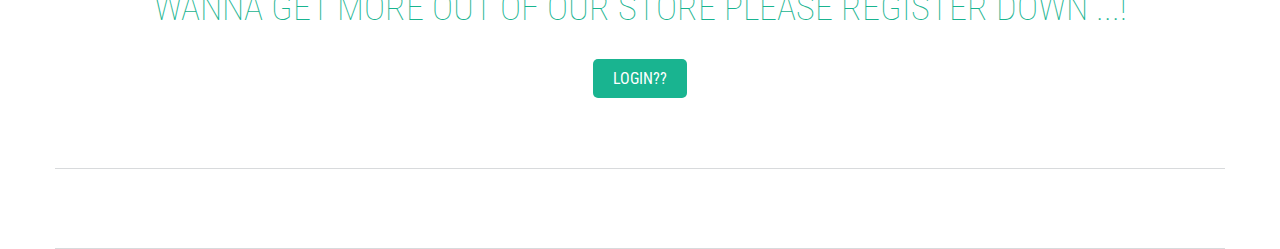
==== commit bdf934c2: "Update index.html" ====
--- a/index.html
+++ b/index.html
@@ -26,7 +26,7 @@
 			<header class="site-header">
 				<div class="container">
 					<a href="index.html" id="branding">
-						<img src="images/logo.png" alt="Company Name" class="logo">
+						<img src="mathlogo.jpg" alt="Company Name" class="logo">
 						<div class="branding-copy">
 							<h1 class="site-title">mathruka natural wellness store</h1>
 							<small class="site-description">Good Food Good Health</small>
@@ -186,4 +186,4 @@
 		
 	</body>
 
-</html>+</html>
